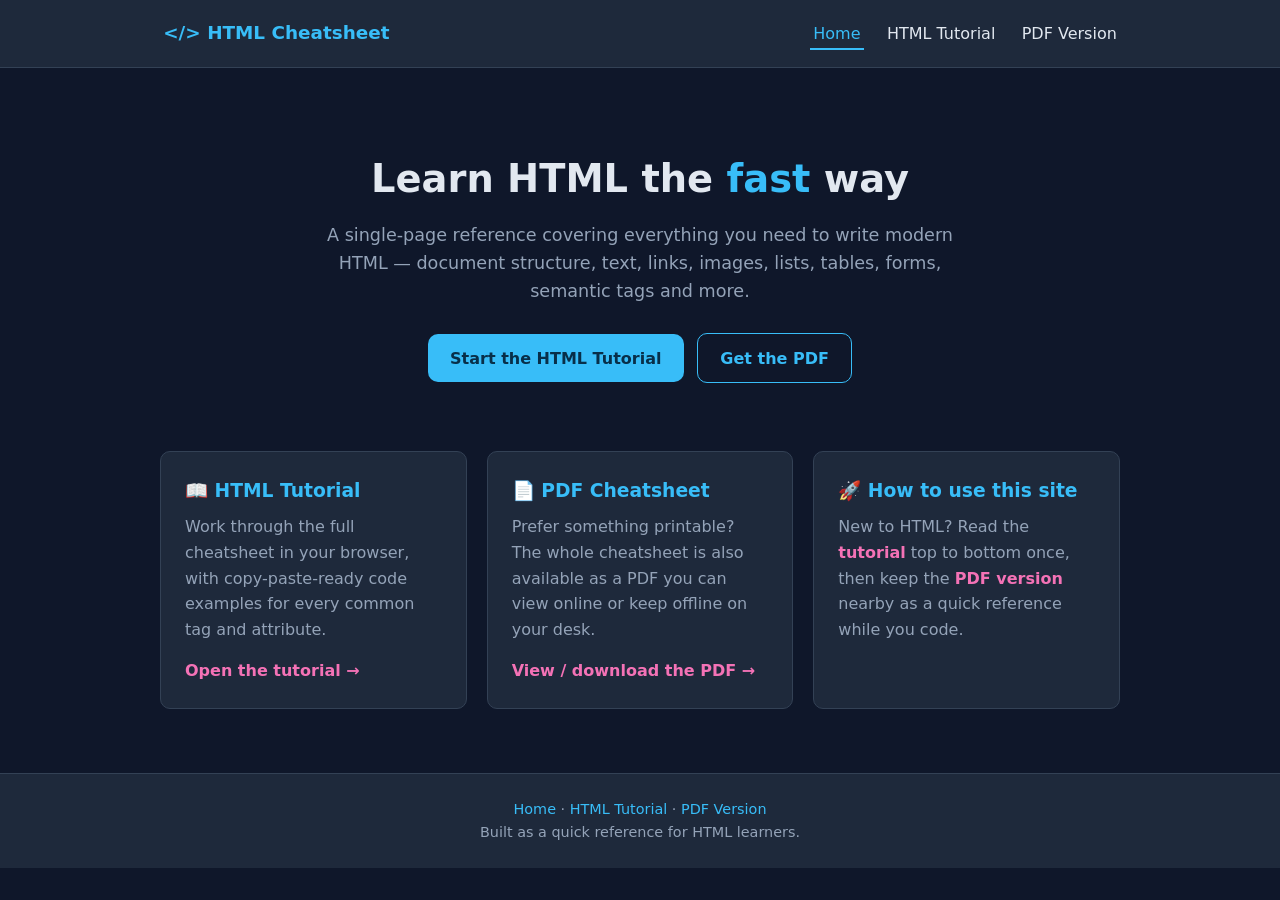
==== index.html @ f1f3edaf "Add HTML cheatsheet site with home, tutorial and PDF pages" ====
<!DOCTYPE html>
<html lang="en">
<head>
  <meta charset="UTF-8">
  <meta name="viewport" content="width=device-width, initial-scale=1.0">
  <meta name="description" content="A quick, practical HTML cheatsheet — browse the tutorial online or download it as a PDF.">
  <title>HTML Cheatsheet — Home</title>
  <link rel="stylesheet" href="style.css">
</head>
<body>

  <header>
    <nav class="nav">
      <a class="brand" href="index.html">&lt;/&gt; HTML Cheatsheet</a>
      <ul>
        <li><a href="index.html" class="active">Home</a></li>
        <li><a href="html-tutorial.html">HTML Tutorial</a></li>
        <li><a href="pdf.html">PDF Version</a></li>
      </ul>
    </nav>
  </header>

  <main>
    <section class="hero">
      <h1>Learn HTML the <span>fast</span> way</h1>
      <p>
        A single-page reference covering everything you need to write modern HTML —
        document structure, text, links, images, lists, tables, forms, semantic tags and more.
      </p>
      <a class="btn btn-primary" href="html-tutorial.html">Start the HTML Tutorial</a>
      <a class="btn btn-outline" href="pdf.html">Get the PDF</a>
    </section>

    <section class="cards">
      <div class="card">
        <h3>📖 HTML Tutorial</h3>
        <p>
          Work through the full cheatsheet in your browser, with copy-paste-ready
          code examples for every common tag and attribute.
        </p>
        <a class="more" href="html-tutorial.html">Open the tutorial →</a>
      </div>
      <div class="card">
        <h3>📄 PDF Cheatsheet</h3>
        <p>
          Prefer something printable? The whole cheatsheet is also available as a
          PDF you can view online or keep offline on your desk.
        </p>
        <a class="more" href="pdf.html">View / download the PDF →</a>
      </div>
      <div class="card">
        <h3>🚀 How to use this site</h3>
        <p>
          New to HTML? Read the <a class="more" href="html-tutorial.html">tutorial</a> top to bottom once,
          then keep the <a class="more" href="pdf.html">PDF version</a> nearby as a quick reference while you code.
        </p>
      </div>
    </section>
  </main>

  <footer>
    <p>
      <a href="index.html">Home</a> ·
      <a href="html-tutorial.html">HTML Tutorial</a> ·
      <a href="pdf.html">PDF Version</a>
    </p>
    <p>Built as a quick reference for HTML learners.</p>
  </footer>

</body>
</html>
---- style.css ----
/* Shared styles for the HTML Cheatsheet site */
:root {
  --bg: #0f172a;
  --surface: #1e293b;
  --surface-2: #273449;
  --text: #e2e8f0;
  --muted: #94a3b8;
  --accent: #38bdf8;
  --accent-2: #f472b6;
  --code-bg: #0b1120;
  --border: #334155;
  --radius: 10px;
}

* {
  margin: 0;
  padding: 0;
  box-sizing: border-box;
}

body {
  font-family: "Segoe UI", system-ui, -apple-system, sans-serif;
  background: var(--bg);
  color: var(--text);
  line-height: 1.6;
}

/* ---------- Navigation ---------- */
header {
  background: var(--surface);
  border-bottom: 1px solid var(--border);
  position: sticky;
  top: 0;
  z-index: 10;
}

.nav {
  max-width: 1000px;
  margin: 0 auto;
  padding: 0.75rem 1.25rem;
  display: flex;
  align-items: center;
  justify-content: space-between;
  flex-wrap: wrap;
  gap: 0.5rem;
}

.nav .brand {
  font-weight: 700;
  font-size: 1.15rem;
  color: var(--accent);
  text-decoration: none;
}

.nav ul {
  display: flex;
  gap: 1.25rem;
  list-style: none;
}

.nav a {
  color: var(--text);
  text-decoration: none;
  padding: 0.35rem 0.2rem;
  border-bottom: 2px solid transparent;
}

.nav a:hover {
  color: var(--accent);
}

.nav a.active {
  color: var(--accent);
  border-bottom-color: var(--accent);
}

/* ---------- Layout ---------- */
main {
  max-width: 1000px;
  margin: 0 auto;
  padding: 2rem 1.25rem 4rem;
}

.hero {
  text-align: center;
  padding: 3rem 1rem 2.5rem;
}

.hero h1 {
  font-size: 2.4rem;
  margin-bottom: 0.75rem;
}

.hero h1 span {
  color: var(--accent);
}

.hero p {
  color: var(--muted);
  max-width: 640px;
  margin: 0 auto 1.5rem;
  font-size: 1.1rem;
}

.btn {
  display: inline-block;
  padding: 0.7rem 1.4rem;
  border-radius: var(--radius);
  text-decoration: none;
  font-weight: 600;
  margin: 0.25rem;
}

.btn-primary {
  background: var(--accent);
  color: #082f49;
}

.btn-primary:hover {
  background: #7dd3fc;
}

.btn-outline {
  border: 1px solid var(--accent);
  color: var(--accent);
}

.btn-outline:hover {
  background: rgba(56, 189, 248, 0.12);
}

.cards {
  display: grid;
  grid-template-columns: repeat(auto-fit, minmax(260px, 1fr));
  gap: 1.25rem;
  margin-top: 1.5rem;
}

.card {
  background: var(--surface);
  border: 1px solid var(--border);
  border-radius: var(--radius);
  padding: 1.5rem;
}

.card h3 {
  margin-bottom: 0.5rem;
  color: var(--accent);
}

.card p {
  color: var(--muted);
  margin-bottom: 1rem;
}

.card a.more {
  color: var(--accent-2);
  text-decoration: none;
  font-weight: 600;
}

.card a.more:hover {
  text-decoration: underline;
}

/* ---------- Cheatsheet sections ---------- */
section.sheet {
  margin-top: 2.5rem;
}

section.sheet h2 {
  color: var(--accent);
  border-bottom: 1px solid var(--border);
  padding-bottom: 0.4rem;
  margin-bottom: 1rem;
}

section.sheet p {
  color: var(--muted);
  margin-bottom: 0.75rem;
}

pre {
  background: var(--code-bg);
  border: 1px solid var(--border);
  border-radius: var(--radius);
  padding: 1rem;
  overflow-x: auto;
  margin: 0.75rem 0 1.25rem;
}

code {
  font-family: Consolas, "Courier New", monospace;
  font-size: 0.92rem;
  color: #7dd3fc;
}

p code, li code, td code {
  background: var(--surface-2);
  padding: 0.1rem 0.4rem;
  border-radius: 4px;
  color: var(--accent-2);
}

table {
  width: 100%;
  border-collapse: collapse;
  margin: 0.75rem 0 1.25rem;
}

th, td {
  border: 1px solid var(--border);
  padding: 0.55rem 0.75rem;
  text-align: left;
  vertical-align: top;
}

th {
  background: var(--surface-2);
  color: var(--accent);
}

td {
  color: var(--text);
}

.toc {
  background: var(--surface);
  border: 1px solid var(--border);
  border-radius: var(--radius);
  padding: 1rem 1.5rem;
  margin-top: 1.5rem;
}

.toc h2 {
  font-size: 1.05rem;
  color: var(--muted);
  margin-bottom: 0.5rem;
}

.toc ul {
  columns: 2;
  list-style: none;
}

.toc a {
  color: var(--accent);
  text-decoration: none;
  line-height: 1.9;
}

.toc a:hover {
  text-decoration: underline;
}

.note {
  background: rgba(56, 189, 248, 0.08);
  border-left: 4px solid var(--accent);
  border-radius: 0 var(--radius) var(--radius) 0;
  padding: 0.75rem 1rem;
  margin: 1rem 0;
  color: var(--text);
}

.note a {
  color: var(--accent-2);
}

/* ---------- PDF page ---------- */
.pdf-frame {
  width: 100%;
  height: 75vh;
  border: 1px solid var(--border);
  border-radius: var(--radius);
  background: #fff;
  margin-top: 1.25rem;
}

/* ---------- Footer ---------- */
footer {
  border-top: 1px solid var(--border);
  background: var(--surface);
  padding: 1.5rem 1.25rem;
  text-align: center;
  color: var(--muted);
  font-size: 0.9rem;
}

footer a {
  color: var(--accent);
  text-decoration: none;
}

footer a:hover {
  text-decoration: underline;
}

@media (max-width: 600px) {
  .hero h1 { font-size: 1.8rem; }
  .toc ul { columns: 1; }
}
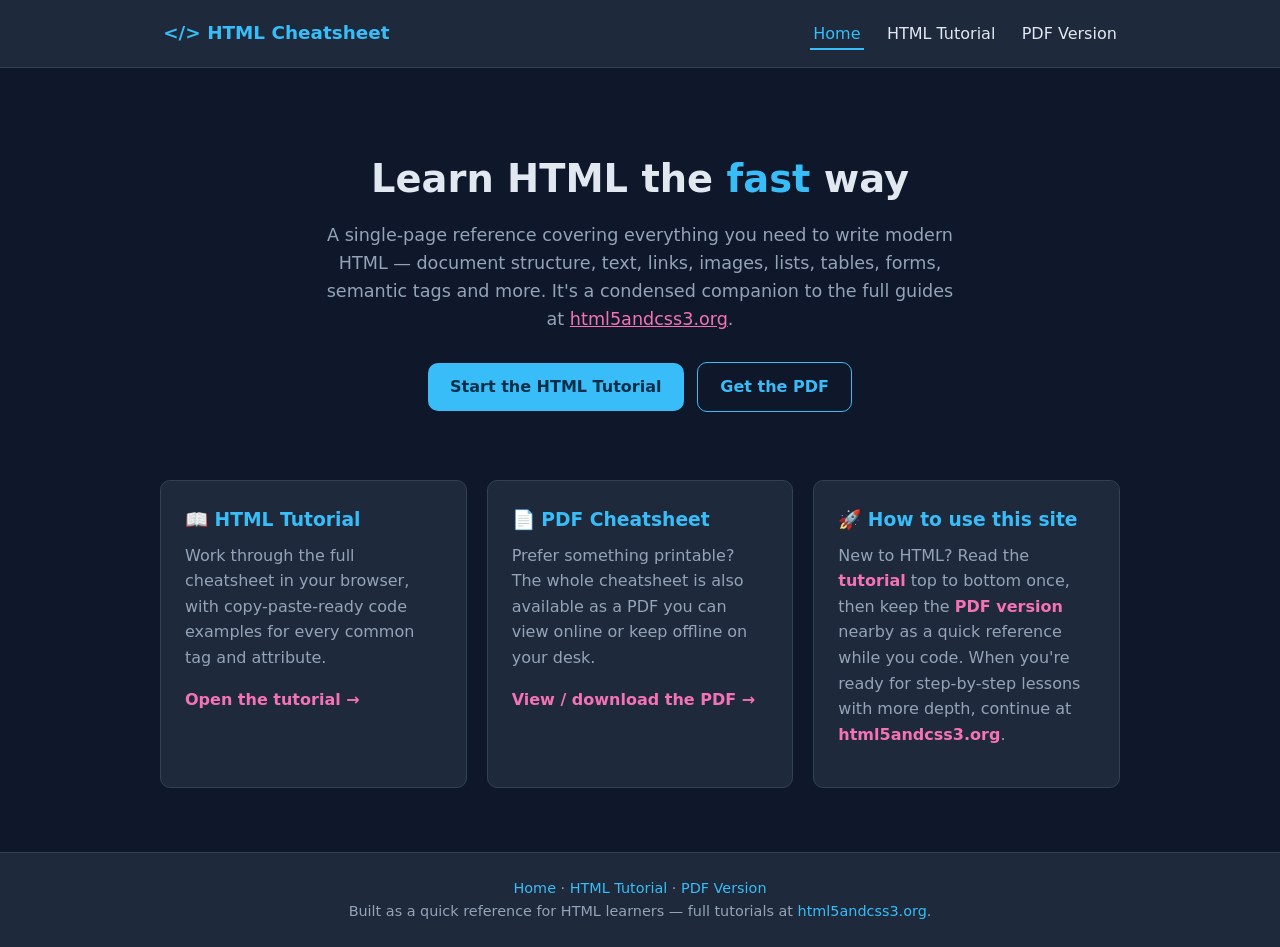
==== commit 8739ce73: "Add natural backlinks to html5andcss3.org pages" ====
--- a/index.html
+++ b/index.html
@@ -26,6 +26,8 @@
       <p>
         A single-page reference covering everything you need to write modern HTML —
         document structure, text, links, images, lists, tables, forms, semantic tags and more.
+        It's a condensed companion to the full guides at
+        <a href="https://html5andcss3.org/" style="color:var(--accent-2)">html5andcss3.org</a>.
       </p>
       <a class="btn btn-primary" href="html-tutorial.html">Start the HTML Tutorial</a>
       <a class="btn btn-outline" href="pdf.html">Get the PDF</a>
@@ -53,6 +55,8 @@
         <p>
           New to HTML? Read the <a class="more" href="html-tutorial.html">tutorial</a> top to bottom once,
           then keep the <a class="more" href="pdf.html">PDF version</a> nearby as a quick reference while you code.
+          When you're ready for step-by-step lessons with more depth, continue at
+          <a class="more" href="https://html5andcss3.org/">html5andcss3.org</a>.
         </p>
       </div>
     </section>
@@ -64,7 +68,10 @@
       <a href="html-tutorial.html">HTML Tutorial</a> ·
       <a href="pdf.html">PDF Version</a>
     </p>
-    <p>Built as a quick reference for HTML learners.</p>
+    <p>
+      Built as a quick reference for HTML learners — full tutorials at
+      <a href="https://html5andcss3.org/">html5andcss3.org</a>.
+    </p>
   </footer>
 
 </body>
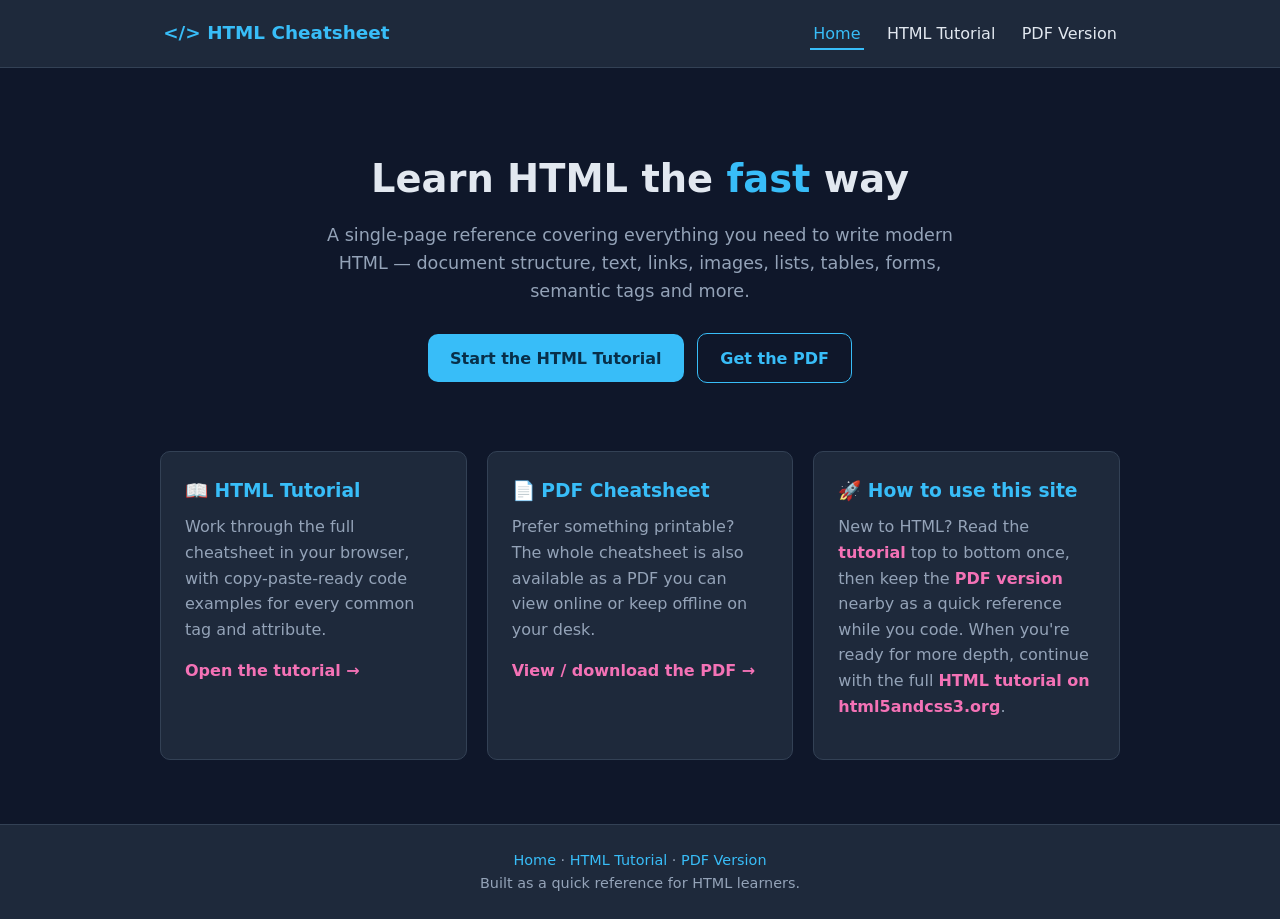
==== commit 0837f574: "Remove homepage backlink, keep tutorial and PDF page links" ====
--- a/index.html
+++ b/index.html
@@ -26,8 +26,6 @@
       <p>
         A single-page reference covering everything you need to write modern HTML —
         document structure, text, links, images, lists, tables, forms, semantic tags and more.
-        It's a condensed companion to the full guides at
-        <a href="https://html5andcss3.org/" style="color:var(--accent-2)">html5andcss3.org</a>.
       </p>
       <a class="btn btn-primary" href="html-tutorial.html">Start the HTML Tutorial</a>
       <a class="btn btn-outline" href="pdf.html">Get the PDF</a>
@@ -55,8 +53,8 @@
         <p>
           New to HTML? Read the <a class="more" href="html-tutorial.html">tutorial</a> top to bottom once,
           then keep the <a class="more" href="pdf.html">PDF version</a> nearby as a quick reference while you code.
-          When you're ready for step-by-step lessons with more depth, continue at
-          <a class="more" href="https://html5andcss3.org/">html5andcss3.org</a>.
+          When you're ready for more depth, continue with the full
+          <a class="more" href="https://html5andcss3.org/tutorials/html/">HTML tutorial on html5andcss3.org</a>.
         </p>
       </div>
     </section>
@@ -68,10 +66,7 @@
       <a href="html-tutorial.html">HTML Tutorial</a> ·
       <a href="pdf.html">PDF Version</a>
     </p>
-    <p>
-      Built as a quick reference for HTML learners — full tutorials at
-      <a href="https://html5andcss3.org/">html5andcss3.org</a>.
-    </p>
+    <p>Built as a quick reference for HTML learners.</p>
   </footer>
 
 </body>
